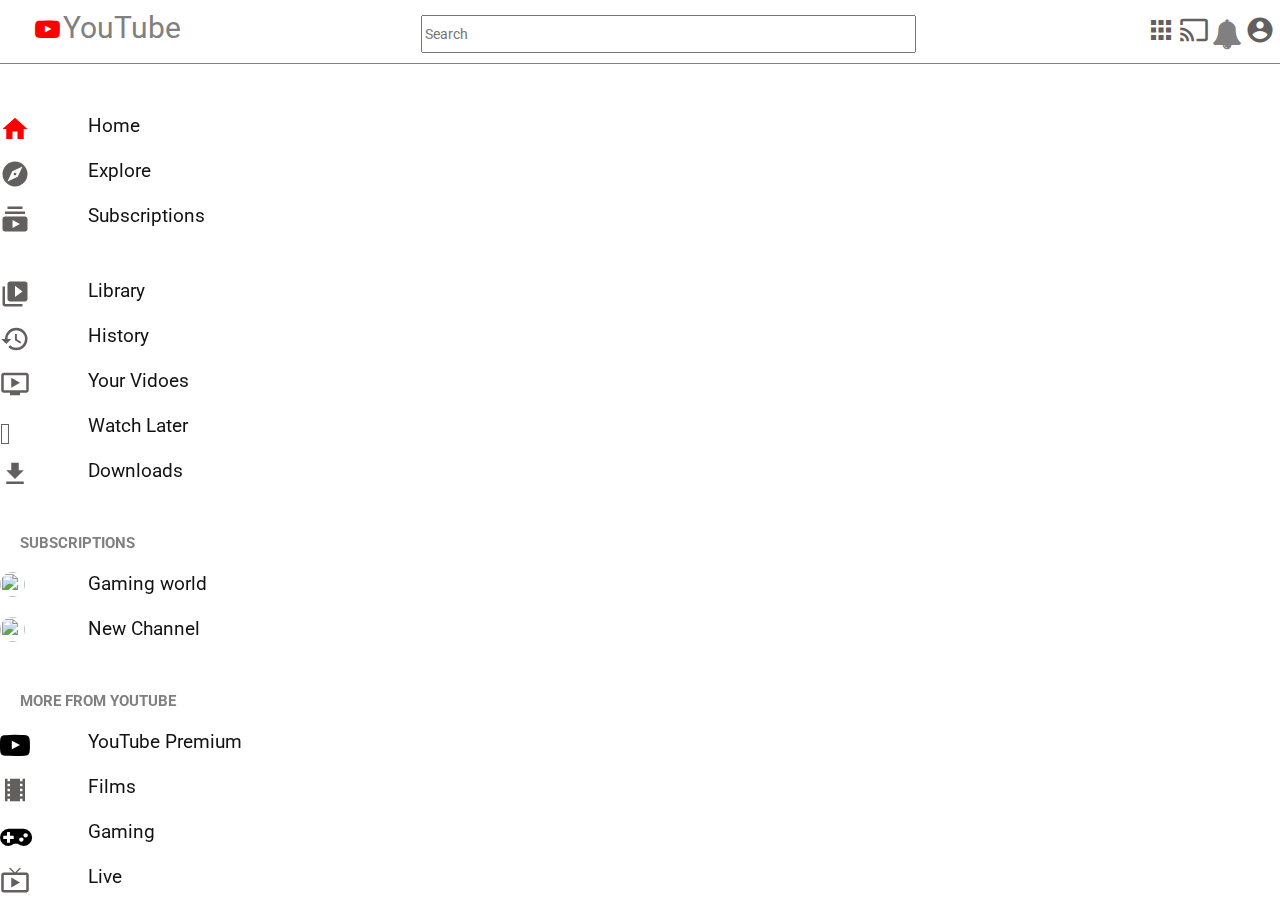
==== index.html @ a628c0ae "first commit" ====
<!DOCTYPE html>
<html lang="en">
<head>
    <meta charset="UTF-8">
    <meta name="viewport" content="width=device-width, initial-scale=1.0">
    <link rel="stylesheet" href="style.css">
    <title>Youtube clone project </title>
</head>
<body>
    <nav>
        <div id="youtube-logo-container">
            <i class="fa fa-youtube-play" style="font-size:25px;color:red"></i>
              <span style="color:grey;font-size:30px;">YouTube</span>
        </div>
        <input type="text"
               placeholder="Search"
               id="search-bar">
        <div id="icon-container">
            <i class="material-icons">apps</i>
            <i class="material-icons">cast</i>
            <i class="fa fa-bell"></i>
            <i class="material-icons">account_circle</i>
        </div>
    </nav>
    <section id="side-bar-section">
        <div>
            <ul class="side-bar">
                <li class="home-title">
                    <i class="material-icons" id="home-icon">&#xe88a;</i>
                    <a href="#" class="side-bar-titles active" >Home</a>
                </li>
                <li>
                    <i class="material-icons">&#xe87a;</i>
                    <a href="#" class="side-bar-titles active">Explore</a>
                </li>
                <li>
                    <i class="material-icons">&#xe064;</i>
                    <a href="#" class="side-bar-titles active">Subscriptions</a>
                </li>
             </ul>
        </div>
        <div>
            <ul class="side-bar">
                <li>
                    <i class="material-icons">&#xe04a;</i>
                    <a href="#" class="side-bar-titles">Library</a>
                </li>
                <li>
                    <i class="material-icons">&#xe889;</i>
                    <a href="#" class="side-bar-titles">History</a>
                </li>
                <li>
                    <i class="material-icons">&#xe63a;</i>
                    <a href="#" class="side-bar-titles">Your Vidoes</a>
                </li>
                <li>
                    <i class="material-icons">&#xf017;</i>
                    <a href="#" class="side-bar-titles">Watch Later</a>
                </li>
                <li>
                    <i class="material-icons">&#xe884;</i>
                    <a href="#" class="side-bar-titles">Downloads</a>
                </li>
            </ul>
        </div>
        <div>
            <p class="side-bar-heading">SUBSCRIPTIONS</p>
            <ul class="side-bar">
                <li>
                    <div class="channel-dp-container-1">
                    <img src="https://media.geeksforgeeks.org/wp-content/uploads/20231229151313/dm9.webp"
                          class="channel-dp-1"></div>
                    <a href="#" class="side-bar-titles">Gaming world</a>
                </li>
                <li>
                    <div class="channel-dp-container-1">
                        <img src="https://media.geeksforgeeks.org/wp-content/uploads/20231229150906/dm5.jpeg"
                          class="channel-dp-1"></div>
                    <a href="#" class="side-bar-titles">New Channel</a>
                    </div>
                </li>
               
            </ul>
        </div>
        <div>
            <p class="side-bar-heading">MORE FROM YOUTUBE</p>
            <ul class="side-bar">
                <li>
                    <i class="fa fa-youtube-play"></i>
                    <a href="#" class="side-bar-titles">YouTube Premium</a>
                </li>
                
                <li>
                    <i class="material-icons">&#xe54d;</i>
                    <a href="#" class="side-bar-titles">Films</a> 
                </li>
                <li>
                    <i class="fa fa-gamepad"></i>
                    <a href="#" class="side-bar-titles">Gaming</a>
                </li>
                <li>
                    <i class="material-icons">&#xe639;</i>
                    <a href="#" class="side-bar-titles">Live</a>
                </li>
                <li>
                    <i class="fas fa-lightbulb"></i>
                    <a href="#" class="side-bar-titles">Learning</a>
                </li>
                <li>
                    <i class="fas fa-trophy"></i>
                    <a href="#" class="side-bar-titles">Sport</a>
                </li>
            </ul>
        </div>
        <div>
            <ul>
                <li>Settings  </li>
                <li>Report History</li>
                <li>Help</li>
                <li>Send Feedback</li>
            </ul>
        </div>
    </section>
    
</body>
</html>
---- style.css ----
@import url("https://fonts.googleapis.com/icon?family=Material+Icons");
@import url("https://fonts.googleapis.com/css?family=Roboto:400,400i,700");
@import url("https://cdnjs.cloudflare.com/ajax/libs/font-awesome/4.7.0/css/font-awesome.min.css");   /* font awesome introduction */



/* universal selector */
* {                                                     
    font-family: "Roboto", sans-serif;
    font-size: 14px;
}
/* body styling */
body{

    margin:0;
    padding:0;
    box-sizing: border-box;
}
/* navbar styling */
nav{
    display: flex;
    flex-direction: row;
    justify-content: space-between;
    border-bottom: 0.5px solid gray;
    position: fixed;
    top: 0;
    left: 0;
    right: 0;
    background: white;
    padding-bottom: 10px;
    z-index: 2;

}
/* youtube logo container styling */

#youtube-logo-container{
    margin-left: 25px;
    padding:10px;
    height:30px;
}
/* youtube logo styling */

#youtube-logo {
    width: 100px;
}

/* search bar styling */

#search-bar{
     justify-self:center;
     width:38vw;
     margin-top:15px;
     height:30px;
     padding:2px;
     padding-left: 2px;
}

/* icons container styling */

#icon-container{
    
    color:gray;
    margin-top: 15px;
    cursor:pointer;
    justify-self: flex-end;
    margin-right:5px;
    
}

/* bell icon styling */
.fa{
    font-size:30px;

}
/* inside section side-bar styling */
#side-bar-section{
    margin-left:0;
    margin-top:100px;
    position:fixed;
    left: 0%;
    width: 250px;
    float: left;
    height: 100%;
    overflow-y: auto;
    z-index: 1;
}
/* child combinator usage */
#side-bar-section>div {
    margin-bottom: 30px;
}
/*sidebar-section*/
.side-bar{
    display:flex;
    flex-direction:column;
    margin-left:0;
    padding-left:0;
    box-sizing:border-box;
}
/*inside side-bar class: list styling*/
.side-bar>li{
    list-style-type: none;
    margin-bottom:20px;
    position:relative;
    box-sizing:border-box;
    height:25px;
    width:auto;
}

#home-title {
    background: rgba(188, 195, 204, 0.5);
    height: 40px;
    display: flex;
    margin-bottom: 20px;
    left: 0%;
    align-items: center;
}



.material-icons {
    color: rgb(99, 95, 94);
    font-size:30px;
}
/* home-icon style */
#home-icon{
    color:red;
}

/* side-bar-titles styling */
.side-bar-titles{
    text-decoration: none;
    color: rgb(19, 18, 18);
    font-size:19px;
    position: absolute;
    left:35%;
}

.active{ 
    position: absolute;
    top: auto;
    left:35%;
    
}

.fa-clock,
.fa-thumbs-up {
    color: rgb(99, 95, 94);
}


.side-bar-heading{
    color:grey;
    font-weight:bold;
    font-size:15px;
    padding-left:20px;
    margin-bottom:20px;
}
.channel-dp-container-1{
    height: 25px;
    width: 25px;
    border-radius: 50%;
    display: inline-block;
    justify-self: flex-start;
}
.channel-dp-1{
    width: 100%;
    height: 100%;
    border-radius: 50%;
    object-fit: cover;
    position: relative;
}
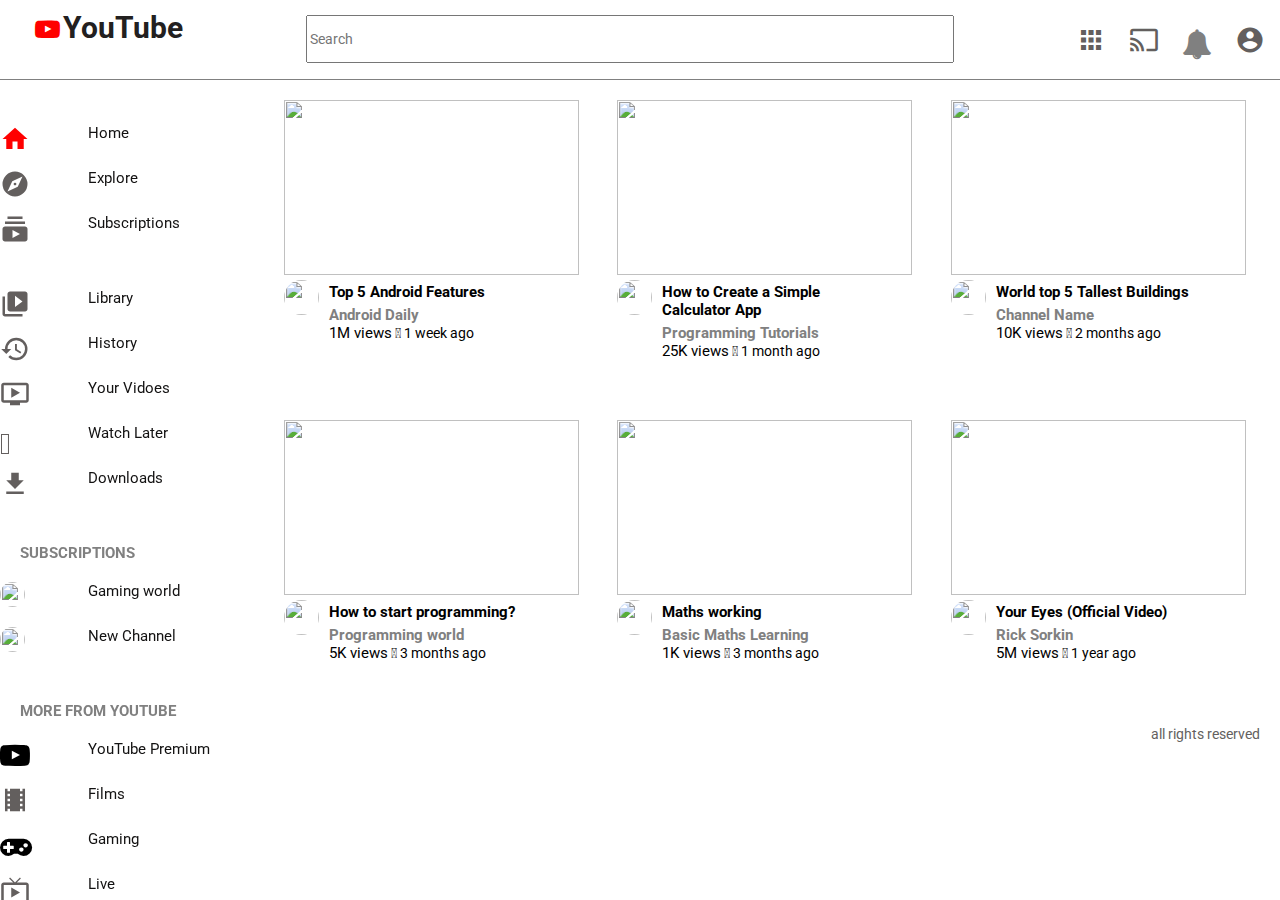
==== commit bd66efad: "completed the youtube clone project with insertions and deletions" ====
--- a/index.html
+++ b/index.html
@@ -10,16 +10,16 @@
     <nav>
         <div id="youtube-logo-container">
             <i class="fa fa-youtube-play" style="font-size:25px;color:red"></i>
-              <span style="color:grey;font-size:30px;">YouTube</span>
+              <span style="color:rgb(34, 32, 32);font-size:30px;font-weight:bold;">YouTube</span>
         </div>
         <input type="text"
                placeholder="Search"
                id="search-bar">
         <div id="icon-container">
-            <i class="material-icons">apps</i>
-            <i class="material-icons">cast</i>
-            <i class="fa fa-bell"></i>
-            <i class="material-icons">account_circle</i>
+            <i class="material-icons" style="padding: 10px;">apps</i>
+            <i class="material-icons" style="padding: 10px;">cast</i>
+            <i class="fa fa-bell" style="padding: 10px;"></i>
+            <i class="material-icons" style="padding: 10px;">account_circle</i>
         </div>
     </nav>
     <section id="side-bar-section">
@@ -103,24 +103,133 @@
                     <a href="#" class="side-bar-titles">Live</a>
                 </li>
                 <li>
-                    <i class="fas fa-lightbulb"></i>
-                    <a href="#" class="side-bar-titles">Learning</a>
-                </li>
-                <li>
-                    <i class="fas fa-trophy"></i>
-                    <a href="#" class="side-bar-titles">Sport</a>
+                    <i class="material-icons">&#xe045;</i>
+                    <a href="#" class="side-bar-titles">News & Politics</a>
                 </li>
             </ul>
         </div>
         <div>
-            <ul>
-                <li>Settings  </li>
-                <li>Report History</li>
-                <li>Help</li>
-                <li>Send Feedback</li>
-            </ul>
+            <ul class="side-bar">
+                <li>
+                    <i class="material-icons">&#xe8b8;</i>
+                    <a href="#" class="side-bar-titles">Settings</a>
+                </li>
+                <li>
+                    <i class="material-icons">&#xe044;</i>
+                    <a href="#"class="side-bar-titles">Help</a> 
+                </li>
+                <li>
+                    <i class="material-icons">&#xe887;</i>
+                    <a href="#" class="side-bar-titles">Privacy and Terms</a>
+                </li>
+                <li>
+                    <i class="material-icons">&#xe87f;</i>
+                    <a href="#" class="side-bar-titles">Send Feedback</a>
+                </li>
+            </ul><br><br><br><br>
         </div>
     </section>
+    <main id="video-section">
+        <div class="video-container">
+            <img src="https://media.geeksforgeeks.org/wp-content/uploads/20231229144731/d1.webp" id="image-1"class="images">
+            <div class="video-description">
+                <div class="channel-dp-container-2">
+                    <img src="https://media.geeksforgeeks.org/wp-content/uploads/20231229150325/dm1.jpeg" class="channel-dp-2">
+                </div>
+                <div class="video-details">
+                    <a href="#" class="video-title">Top 5 Android Features</a>
+                    <a href="#" class="channel-name">Android Daily</a>
+                    <a href="#" class="views">1M views</a>
+                    <i  class="fas fa-circle"></i>
+                    <a href="#"class="time">  1 week ago </a>
+                </div>
+            </div>
+        </div>
+        <div class="video-container">
+                  <img src="https://i.ytimg.com/vi/POXayCkwkJs/hqdefault.jpg" id="image-2" class="images">
+                  <div class="video-description">
+                    <div class="channel-dp-container-2">
+                        <img src="https://media.geeksforgeeks.org/wp-content/uploads/20231229150325/dm1.jpeg" class="channel-dp-2">
+                    </div>
+                    <div class="video-details">
+                        <a href="#" class="video-title">How to Create a Simple Calculator App</a>
+                        <a href="#" class="channel-name">Programming Tutorials</a>
+                        <a href="#" class="views">25K views</a>
+                        <i  class="fas fa-circle"></i>
+                        <a href="#" class="time">  1 month ago </a>
+                    </div>
+                </div>
+            </div>
+            <div class="video-container">
+                <img src="https://i.ytimg.com/vi/4Cgf8nmlHTE/maxresdefault.jpg" id="image-2" class="images">
+                <div class="video-description">
+                    <div class="channel-dp-container-2">
+                        <img src="https://media.geeksforgeeks.org/wp-content/uploads/20231229150325/dm1.jpeg" class="channel-dp-2">
+                    </div>
+                    <div class="video-details">
+                        <a href="#" class="video-title">World top 5 Tallest Buildings</a>
+                        <a href="#" class="channel-name">Channel Name</a>
+                        <a href="#" class="views">10K views</a>
+                        <i  class="fas fa-circle"></i>
+                        <a href="#" class="time">  2 months ago </a>
+                    </div>
+                </div>
+            </div>
+            <div class="video-container">
+                <img src="https://i.ytimg.com/vi/__izua1kKeI/maxresdefault.jpg" id="image-2" class="images">
+                <div class="video-description">
+                    <div class="channel-dp-container-2">
+                            <img src="https://media.geeksforgeeks.org/wp-content/uploads/20231229150325/dm1.jpeg" class="channel-dp-2">
+                    </div>
+                    <div class="video-details">
+                            <a href="#" class="video-title">How to start programming?</a>
+                            <a href="#" class="channel-name">Programming world</a>
+                            <a href="#" class="views">5K views</a>
+                            <i  class="fas fa-circle"></i>
+                            <a href="#" class="time">  3 months ago </a>
+                    </div>
+                </div>
+            </div>
+            <div class="video-container">
+                <img src="https://videos.feedspot.com/wp-content/uploads/2017/10/math_youtube-copy.jpg" id="image-2" class="images">
+                <div class="video-description">
+                    <div class="channel-dp-container-2">
+                            <img src="https://media.geeksforgeeks.org/wp-content/uploads/20231229150325/dm1.jpeg" class="channel-dp-2">
+                    </div>
+                    <div class="video-details">
+                            <a href="#" class="video-title">Maths working</a>
+                            <a href="#" class="channel-name">Basic Maths Learning</a>
+                            <a href="#" class="views">1K views</a>
+                            <i  class="fas fa-circle"></i>
+                            <a href="#" class="time">  3 months ago </a>
+                    </div>
+                </div>
+            </div>
+            <div class="video-container">
+                <img src="https://media.geeksforgeeks.org/wp-content/uploads/20231229145420/d5.jpeg" id="image-5"class="images">
+                <div class="video-description">
+                    <div class="channel-dp-container-2">
+                        <img src= "https://media.geeksforgeeks.org/wp-content/uploads/20231229150906/dm5.jpeg"class="channel-dp-2">
+                    </div>
+                    <div class="video-details">
+                        <a href="#" class="video-title"> Your Eyes (Official Video)</a>
+                        <a href="#" class="channel-name"> Rick Sorkin</a>
+                        <a href="#" class="views">5M views</a>
+                        <i class="fas fa-circle"></i>
+                        <a href="#" class="time">1 year ago</a>
+                    </div>
+                </div>
+            </div>
+    </main>
     
+    <footer>
+        <p>
+            all rights reserved
+         </p>
+    </footer>
 </body>
-</html>+</html>
+
+
+
+
--- a/style.css
+++ b/style.css
@@ -38,19 +38,14 @@
     padding:10px;
     height:30px;
 }
-/* youtube logo styling */
-
-#youtube-logo {
-    width: 100px;
-}
 
 /* search bar styling */
 
 #search-bar{
      justify-self:center;
-     width:38vw;
+     width:50vw;
      margin-top:15px;
-     height:30px;
+     height:40px;
      padding:2px;
      padding-left: 2px;
 }
@@ -58,7 +53,6 @@
 /* icons container styling */
 
 #icon-container{
-    
     color:gray;
     margin-top: 15px;
     cursor:pointer;
@@ -75,7 +69,7 @@
 /* inside section side-bar styling */
 #side-bar-section{
     margin-left:0;
-    margin-top:100px;
+    margin-top:50px;
     position:fixed;
     left: 0%;
     width: 250px;
@@ -130,7 +124,7 @@
 .side-bar-titles{
     text-decoration: none;
     color: rgb(19, 18, 18);
-    font-size:19px;
+    font-size:15px;
     position: absolute;
     left:35%;
 }
@@ -169,18 +163,107 @@
     object-fit: cover;
     position: relative;
 }
-
-
-
-
-
-
-
-
-
-
-
-
-
-
-
+#video-section{
+    margin: 20px 5px 0px 5px;
+    padding:10px;
+    box-sizing:border-box;
+    display:flex;
+    flex-direction: row;
+    flex-wrap:wrap;
+    justify-content:space-around ;
+    margin-left:255px;
+    margin-top:60px;
+    padding-top:20px;
+}
+.video-container{
+    margin-top:20px;
+    margin-bottom:40px;
+}
+.video-description{
+    display:flex;
+    flex-direction: row;
+}
+.video-details{
+    width:200px;
+    margin-left:10px;
+    margin-top:3px;
+}
+.video-title{
+    font-size:15px;
+    color:black;
+    font-weight: bold;
+    text-decoration: none;
+}
+.channel-name{
+    text-decoration: none;
+    color: grey;
+    display:block;
+    font-weight: bold;
+    font-size:15px;
+    margin-top:5px;
+}
+.channel-name:hover {
+    color: black;
+}
+.views{
+    color: black;
+    font-size:15px;
+    text-decoration: none;
+}
+.time{
+    text-decoration:none;
+    color: black;
+}
+
+
+.images {
+    width: 295px;
+    height: 175px;
+    margin-bottom: 5px;
+}
+.image2{
+    width: 100%;
+    height: 100%;
+    border-radius: 50%;
+    object-fit: cover;
+    position: relative;
+}
+
+.channel-dp-container-2{
+    height: 35px;
+    width: 35px;
+}
+.channel-dp-2{
+    width:100%;
+    height:100%;
+    border-radius:50%;
+    object-fit: cover;
+}
+footer p {
+    text-align: right;
+    color: rgb(99, 95, 94);
+    margin-right: 20px;
+}
+
+
+
+
+
+
+
+
+
+
+
+
+
+
+
+
+
+
+
+
+
+
+
